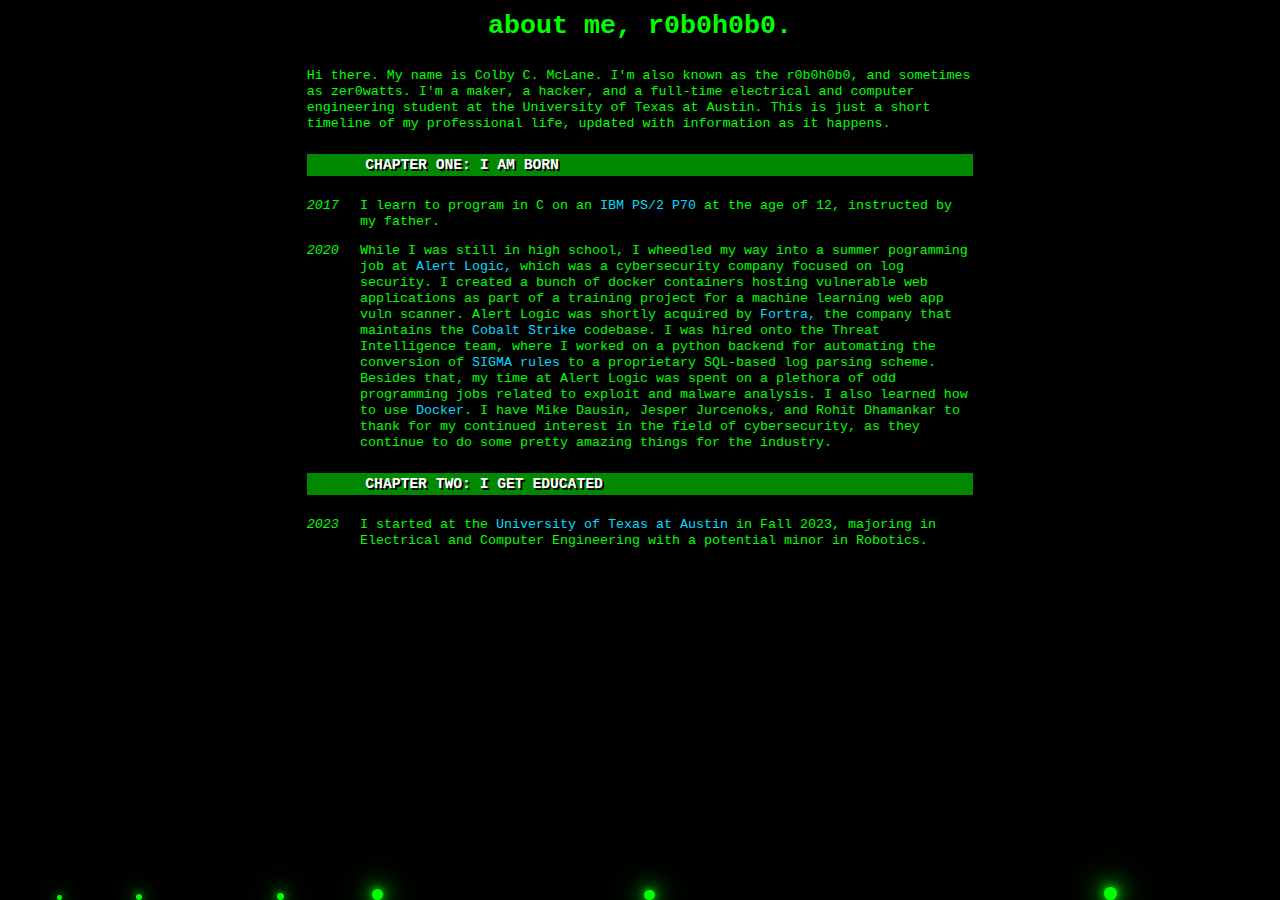
==== about.html @ 372fd5b9 "Add files via upload" ====
<!DOCTYPE html PUBLIC "-//W3C//DTD HTML 4.01 Transitional//EN" "http://www.w3.org/TR/html4/loose.dtd">
<html><head><meta http-equiv="Content-Type" content="text/html; charset=UTF-8">
 <meta name="viewport" content="width=device-width">
 <meta name="robots" content="noai, noimageai">
 <link rel="stylesheet" type="text/css" href="./about_files/about.css">
 <title>r0b0h0b0</title>
 
  <link rel="shortcut icon" href="./img/favicon.ico" type="image/x-icon">
<style type="text/css">
<!--
 h1 { text-align: center; }
 .head { text-align: left; color: #FFF; background: #080;
         font-size: 11pt; padding: 0.2em 4em; margin: 1.5em 0;
         text-transform: uppercase;
         text-shadow: 2px 2px #000;
 }

 dt { float: left; font-style: italic; }
 dd { margin: 0 0 1em 4em; }
 .dl2 dd { margin-bottom: 0.3em; }
<!--
  @font-face {
    font-family: "Bitstream Vera Sans Mono";
    font-weight: normal;
    src: url("./r0b0_files/veramono.ttf");
  }
  @font-face {
    font-family: "Bitstream Vera Sans Mono";
    font-weight: bold;
    src: url("./r0b0_files/veramonobold.ttf");
  }
  body,pre,b { font-size: 10pt; line-height: 12pt;
   font-family: "Bitstream Vera Sans Mono", Menlo, "Courier New", Courier, monospace; overflow: hidden;}
  b { font-weight: bold; color:#0F0; background:#000; position:relative; }
  body { width: 50em; margin: 0.5em auto;}
  pre { position:relative; }
  a:hover { background:rgba(0,0,0,0.7); text-decoration:none;
            border:1px solid #F00; margin:-17px; padding:16px;
            position:relative; z-index:1; }
 .c { height:2520pt; overflow:hidden; cursor:default; }
  @media screen and (max-device-width: 480px) {
   body { width: auto; margin: auto; }
   pre { overflow-x: auto; -webkit-overflow-scrolling: touch; }
  }
  .circle
{
position: absolute;
bottom: 0;
width: 20px;
aspect-ratio: 1/1;
background: #0f0;
box-shadow: 0 0 10px #0f0,
0 0 20px #0f0,
0 0 30px #0f0,
0 0 50px #0f0;
border-radius: 50%;
animation: animate 5s linear forwards;
}
@keyframes animate
{
0%
{
transform: translateY(0);
opacity: 1;
}
50%
{
transform: translateY(0);
opacity: 1;
}
100%
{
transform: translateY(-100vh);
opacity: 0;
}
}
.circle::before
{
content: '';
position: absolute;
top: 100%
width: 50%
height: 100vh;
opacity: 0.5s;
background: linear-gradient(#0f0,transparent);
}
.center {
  display: block;
  margin-left: auto;
  margin-right: auto;
}
.left {
  display: block;
  margin-left: none;
  margin-right: auto;
}
.right {
  display: block;
  margin-left: auto;
  margin-right: none;
}
#thefile {
  position: fixed;
  top: 10px;
  left: 10px;
  z-index: 100;
}

#visualizer-container {
  position: fixed;
  bottom: 0; /* Pin to the bottom of the screen */
  left: 50%;
  transform: translateX(-50%);
  width: 100%;
  height: 30%;
  overflow: hidden;
  background-color: rgba(0, 0, 0, 0.1); /* Set a semi-transparent red background */
  border: 2px solid #000; /* Add a black border for visibility */
}

#canvas {
  width: 100%;
  height: 100%;
}


audio {
  position: fixed;
  left: 10px;
  bottom: 10px;
  width: 1;
}
img {
    display: inline-block;
}
.top-left-text {
  position: absolute;
  top: 20px; /* Adjust the top distance as needed */
  left: 20px; /* Adjust the left distance as needed */
  font-size: 18px; /* Font size */
  font-family: Arial, sans-serif; /* Font family */
}
.top-right-text {
  position: absolute;
  top: 20px; /* Adjust the top distance as needed */
  right: 20px; /* Adjust the left distance as needed */
  font-size: 18px; /* Font size */
  font-family: Arial, sans-serif; /* Font family */
}
/* Three image containers (use 25% for four, and 50% for two, etc) */
.column {
  padding: 5px;
  display: inline-block;
  margin: 0 auto;
}

/* Clear floats after image containers */
.row::after {
  content: "";
  clear: both;
  display: table;
}
 -->
-->
</style>
<script>
let audioCtx, analyser, canvas, ctx, dataArray, source;

// Animation function
function lines(){
  let sizeW = Math.random() * 12;
  let e = document.createElement('div');
  e.setAttribute('class','circle');
  document.body.appendChild(e);
  e.style.width = 2+sizeW+'px';
  e.style.left = Math.random() * + innerWidth + 'px';
  setTimeout(function(){
    document.body.removeChild(e)
  },7000);
}
setInterval(lines, 100); // Run animation continuously
</script>
</head>
<body>
</script>
<body>

<h1>about me, r0b0h0b0.</h1>

 <p><br>

Hi there. My name is Colby C. McLane. I'm also known as the r0b0h0b0, and sometimes as zer0watts. I'm a maker, a hacker, and a full-time electrical and computer engineering student at the University of Texas at Austin. This is just a short timeline of my professional life, updated with information as it happens.

</p><p>
</p><p> 

</p><h1 class="head">Chapter One: I Am Born</h1>


<dl>

 <dt>2017</dt>
 <dd> I learn to program in C on an <a href="http://laptop.pics/ibm-ps-2-model-p70/">IBM PS/2 P70</a> at the age of 12, instructed by my father.
 </dd>

<dl>

 <dt>2020</dt>
 <dd> While I was still in high school, I wheedled my way into a
  summer pogramming job at
  <a href="https://www.alertlogic.com/">Alert Logic,</a>
  which was a cybersecurity company focused on log security. I created a bunch of docker containers hosting vulnerable web applications as part of a training project for a machine learning web app vuln scanner. Alert Logic was shortly acquired by
  <a href="https://www.fortra.com/">Fortra,</a> the company that maintains the <a href="https://www.cobaltstrike.com/">Cobalt Strike</a> codebase. I was hired onto the Threat Intelligence team, where I worked on a python backend for automating the conversion of <a href="https://github.com/SigmaHQ/sigma">SIGMA rules</a> to a proprietary SQL-based log parsing scheme. Besides that, my time at Alert Logic was spent on a plethora of odd programming jobs related to exploit and malware analysis. I also learned how to use <a href="https://www.docker.com/">Docker.</a> I have Mike Dausin, Jesper Jurcenoks, and Rohit Dhamankar to thank for my continued interest in the field of cybersecurity, as they continue to do some pretty amazing things for the industry.
 </dd>

</p><h1 class="head">Chapter Two: I Get Educated</h1>

<dl>

 <dt>2023</dt>
 <dd> I started at the <a href="https://www.utexas.edu/">University of Texas at Austin</a> in Fall 2023, majoring in Electrical and Computer Engineering with a potential minor in Robotics.
</dd>

</p></body></html>
---- about_files/about.css ----
/* jwz crt hotness */

body      { font-family: Arial,Helvetica,sans-serif;
            color: #0F0; background: #000;
            max-width: 50em; margin: 0.5em auto; }
body, td  { font-size:11pt; }
pre, tt   { font-family: "Bitstream Vera Sans Mono", Menlo,
              "Courier New", Courier, monospace;
            font-size:10pt; }
hr        { color: #0F0; background: #0F0; height: 1px; border:0; }
a:link    { text-decoration: none; color: #0DF; }
a:hover   { text-decoration: none; color: #FFF !important; }
a:visited { text-decoration: none; color: #AD0; }
a:active  { text-decoration: none; color: #F63; }
table, tbody, tr, td { border-color: #080; }

/* For pages with white backgrounds */
.jwzw           { color: #000; background: #FFF; }
.jwzw a:link    { color: #00E; }
.jwzw a:hover   { color: #00E !important; }
.jwzw a:visited { color: #518; }
.jwzw a:active  { color: #F00; }
.jwzw hr { color: #000; background: #000; height: 1px; border:0; }
.jwzw table, .jwzw tbody, .jwzw tr, .jwzw td { border-color: #000; }

.navL   { color: #666; font-weight: bold; float: left; }
.navR   { color: #666; font-weight: bold; float: right; text-align:right; }
.navC   { color: #666; font-weight: bold; text-align: center; }
.photo  { width: 100%; height: auto; margin: 0.3em 0; border: 1px solid;
          display: block; box-sizing: border-box; }

.compass { padding: 0; margin: 0; border: 0; width:60px; height:60px; }


/* That's right bitches */

@keyframes         blink {
  0% { opacity:1; } 75% { opacity:1; } 76% { opacity:0; } 100% { opacity:0; }}
@-webkit-keyframes blink {
  0% { opacity:1; } 75% { opacity:1; } 76% { opacity:0; } 100% { opacity:0; }}
@-moz-keyframes    blink {
  0% { opacity:1; } 75% { opacity:1; } 76% { opacity:0; } 100% { opacity:0; }}
@-ms-keyframes     blink {
  0% { opacity:1; } 75% { opacity:1; } 76% { opacity:0; } 100% { opacity:0; }}
@-o-keyframes      blink {
  0% { opacity:1; } 75% { opacity:1; } 76% { opacity:0; } 100% { opacity:0; }}

blink {
  text-decoration:   inherit;
  animation:         blink 0.75s ease-in infinite alternate;
  -webkit-animation: blink 0.75s ease-in infinite alternate;
  -moz-animation:    blink 0.75s ease-in infinite alternate;
  -ms-animation:     blink 0.75s ease-in infinite alternate;
  -o-animation:      blink 0.75s ease-in infinite alternate;
}


/* Don't zoom the page or resize fonts when iPhone rotates to landscape. */
html {
  -webkit-text-size-adjust: 100%;
  -moz-text-size-adjust: 100%;
  -ms-text-size-adjust: 100%;
  text-size-adjust: 100%;
}


/* Rocket surgery to make embedded Youtube videos scale fluidly while
   preserving their aspect ratio, and flow inline like images.
   It takes two DIVs around the IFRAME to make this work: one to
   set the aspect, and one to float and size that within the parent.
   Duplicated from http://www.dnalounge.com/dnalounge.css
 */
.video_floater {
  display: inline-block; margin: 2px; width: 100%;
/*  min-width:  356px;*/      /* 16:9 at 200px tall */
/*  min-height: 200px;*/
}

.video_frame {
  overflow: hidden;
  position: relative;
  padding-bottom: 56.25%; /* 16:9 aspect ratio */
  border: 1px solid #080;
  background: #000;
}

.video_embed {
  position: absolute; top: 0; left: 0;
  border: 0; margin: 0; padding: 0;
  z-index: 1;  /* Otherwise controls aren't clickable, WTF. */

   /* As of Mar 2012, Youtube videos (sometimes) refuse to play unless
      the player is at least 200px x 200px.  Thanks, guys.  This is
      ridiculously large, since 200px tall means 356px wide at 16:9.

      So instead of submitting to this indignity, set the width/height
      to 200%, and use CSS to scale it down, so that Youtube thinks it
      has a "large enough" viewport and will play.  An interesting
      side effect is that the play controls are now half the usual
      size, which is also fine with me.
    */
   width:  100%;
   height: 100%;
  /* Except this turns out to not be very portable across browswers. Shit.
   width:  200%;
   height: 200%;
  -moz-transform:    scale(0.5);
  -o-transform:      scale(0.5);
  -webkit-transform: scale(0.5);
  -moz-transform-origin:    0 0;
  -o-transform-origin:      0 0;
  -webkit-transform-origin: 0 0;
  */
}

/* This works around a bug in the Safari Youtube5 extension, 2.6.8 */
.video_frame > .youtube5placeholder { height: 0 !important; }


iframe { background: transparent; }


/* For videos that are portrait instead of landscape. */
.video_portrait .video_frame { padding-bottom: 177%; }		/* 16/9 */
.video_portrait .video_floater { width: 56.25%; }		/* 9/16 */
.video_portrait .video_floater { width: 40%; }			/* smaller */

/* For videos that are square instead of 16:9.  Note that portrait-mode
   videos on Youtube are sometimes actually square with pillar-boxing. */
.video_square .video_frame { padding-bottom: 100%; }

/* For videos that are 4:3 instead of 16:9. */
.video_43 .video_frame { padding-bottom: 75%; }			/* 4/3 */


/* photoswipe colors and fonts, for gallery.js */

body .pswp__counter, .pswp__caption, .pswp__caption__center {
  color: #0F0;
  font-family: "Bitstream Vera Sans Mono", Menlo,
              "Courier New", Courier, monospace;
  font-weight: bold;
}
body .pswp__caption__center { text-align: center; max-width: inherit; }
body .pswp__button,
body .pswp__button--arrow--left:before,
body .pswp__button--arrow--right:before {
  background-image: url(https://www.dnalounge.com/gallery/photoswipe/dna-skin.png);
}
body .pswp__button--arrow--left,
body .pswp__button--arrow--right {
  background-image: none;
}

body .pswp__preloader--active .pswp__preloader__icn {
  background-image: url(https://www.dnalounge.com/gallery/photoswipe/preloader.gif);
}

body .pswp__share-tooltip { background: #333; border: 1px solid #AAA; }
body .pswp__share-tooltip a { color: #0F0 !important; }
body a.pswp__share--download:hover { color: #000 !important; }
body a.pswp__share--pinterest { display: none; }



@media screen and (max-device-width: 480px) {
  body, td { font-size: 12pt; }
  tt, pre  { font-size: 11pt; }
}

@media screen and (max-width: 480px) {
  html, body { margin: 0; padding: 0; }
  body { margin: 2px 2px 0 0; }
}

@media print {
 *  { color: black !important;
      border-color: black !important;
      background: white !important; }
 body { max-width: 100%; }
 hr { background: black !important; }
 .noprint { display: none !important; }
 .navL    { display: none !important; }
 .navR    { display: none !important; }
 .navC    { display: none !important; }
}
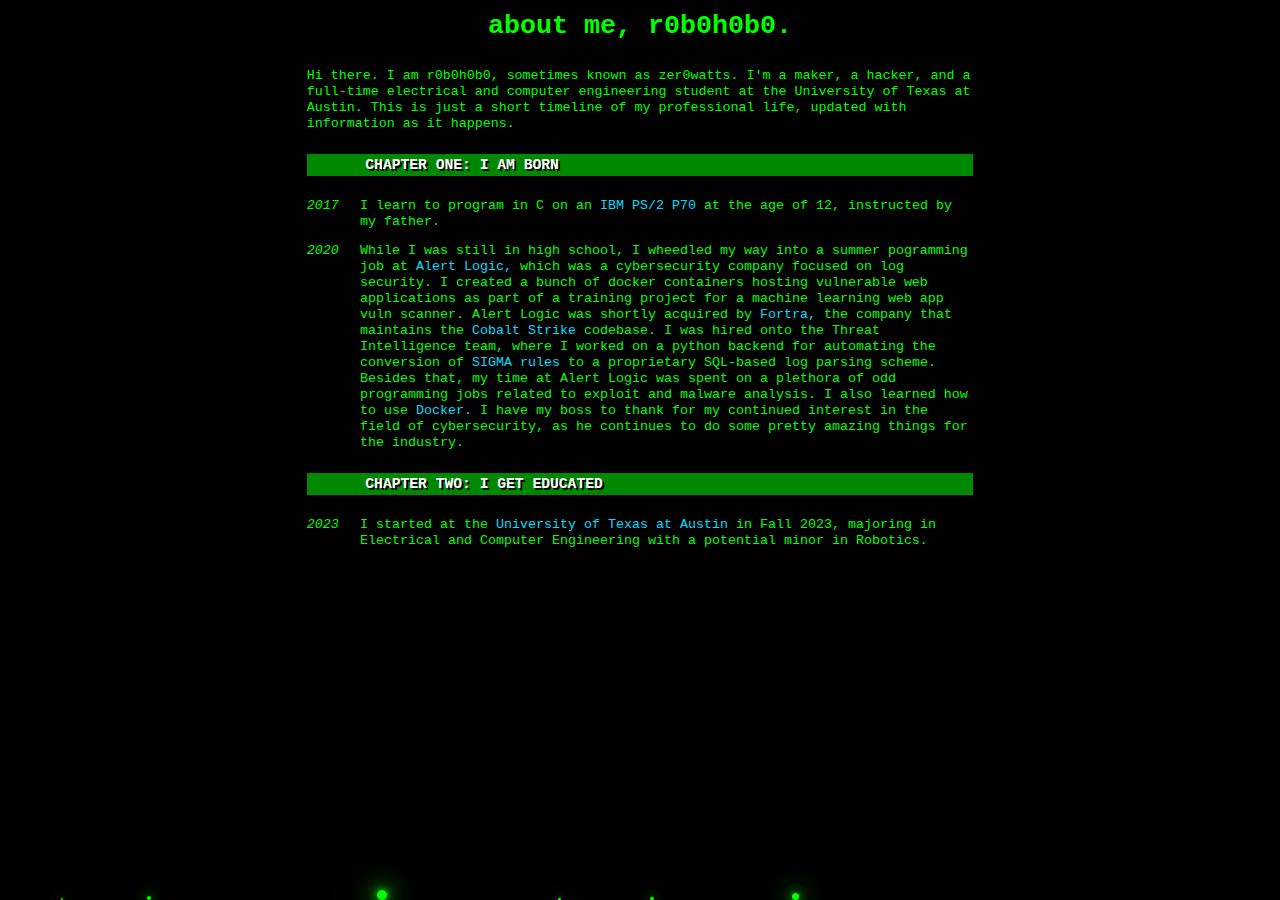
==== commit a1b477fd: "Update about.html" ====
--- a/about.html
+++ b/about.html
@@ -189,7 +189,7 @@
 
  <p><br>
 
-Hi there. My name is Colby C. McLane. I'm also known as the r0b0h0b0, and sometimes as zer0watts. I'm a maker, a hacker, and a full-time electrical and computer engineering student at the University of Texas at Austin. This is just a short timeline of my professional life, updated with information as it happens.
+Hi there. I am r0b0h0b0, sometimes known as zer0watts. I'm a maker, a hacker, and a full-time electrical and computer engineering student at the University of Texas at Austin. This is just a short timeline of my professional life, updated with information as it happens.
 
 </p><p>
 </p><p> 
@@ -210,7 +210,7 @@
   summer pogramming job at
   <a href="https://www.alertlogic.com/">Alert Logic,</a>
   which was a cybersecurity company focused on log security. I created a bunch of docker containers hosting vulnerable web applications as part of a training project for a machine learning web app vuln scanner. Alert Logic was shortly acquired by
-  <a href="https://www.fortra.com/">Fortra,</a> the company that maintains the <a href="https://www.cobaltstrike.com/">Cobalt Strike</a> codebase. I was hired onto the Threat Intelligence team, where I worked on a python backend for automating the conversion of <a href="https://github.com/SigmaHQ/sigma">SIGMA rules</a> to a proprietary SQL-based log parsing scheme. Besides that, my time at Alert Logic was spent on a plethora of odd programming jobs related to exploit and malware analysis. I also learned how to use <a href="https://www.docker.com/">Docker.</a> I have Mike Dausin, Jesper Jurcenoks, and Rohit Dhamankar to thank for my continued interest in the field of cybersecurity, as they continue to do some pretty amazing things for the industry.
+  <a href="https://www.fortra.com/">Fortra,</a> the company that maintains the <a href="https://www.cobaltstrike.com/">Cobalt Strike</a> codebase. I was hired onto the Threat Intelligence team, where I worked on a python backend for automating the conversion of <a href="https://github.com/SigmaHQ/sigma">SIGMA rules</a> to a proprietary SQL-based log parsing scheme. Besides that, my time at Alert Logic was spent on a plethora of odd programming jobs related to exploit and malware analysis. I also learned how to use <a href="https://www.docker.com/">Docker.</a> I have my boss to thank for my continued interest in the field of cybersecurity, as he continues to do some pretty amazing things for the industry.
  </dd>
 
 </p><h1 class="head">Chapter Two: I Get Educated</h1>
@@ -221,4 +221,4 @@
  <dd> I started at the <a href="https://www.utexas.edu/">University of Texas at Austin</a> in Fall 2023, majoring in Electrical and Computer Engineering with a potential minor in Robotics.
 </dd>
 
-</p></body></html>+</p></body></html>
